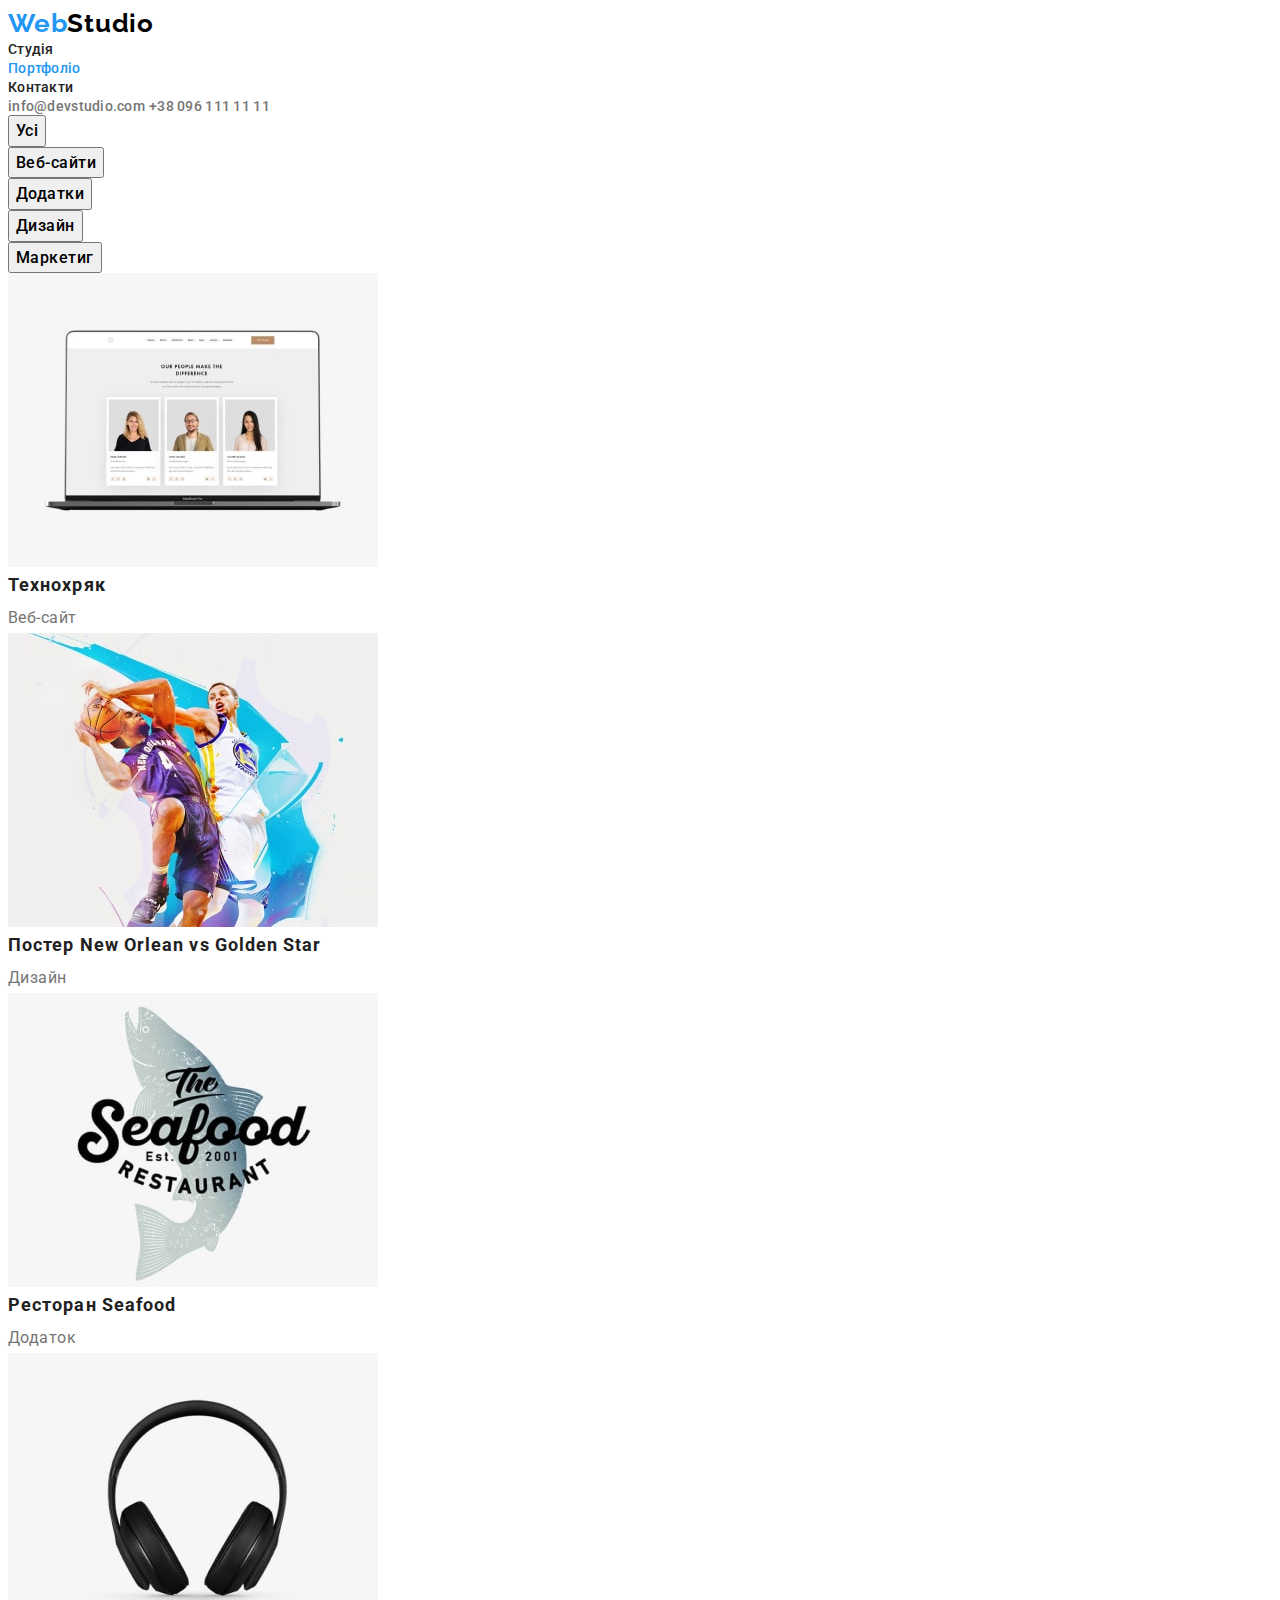
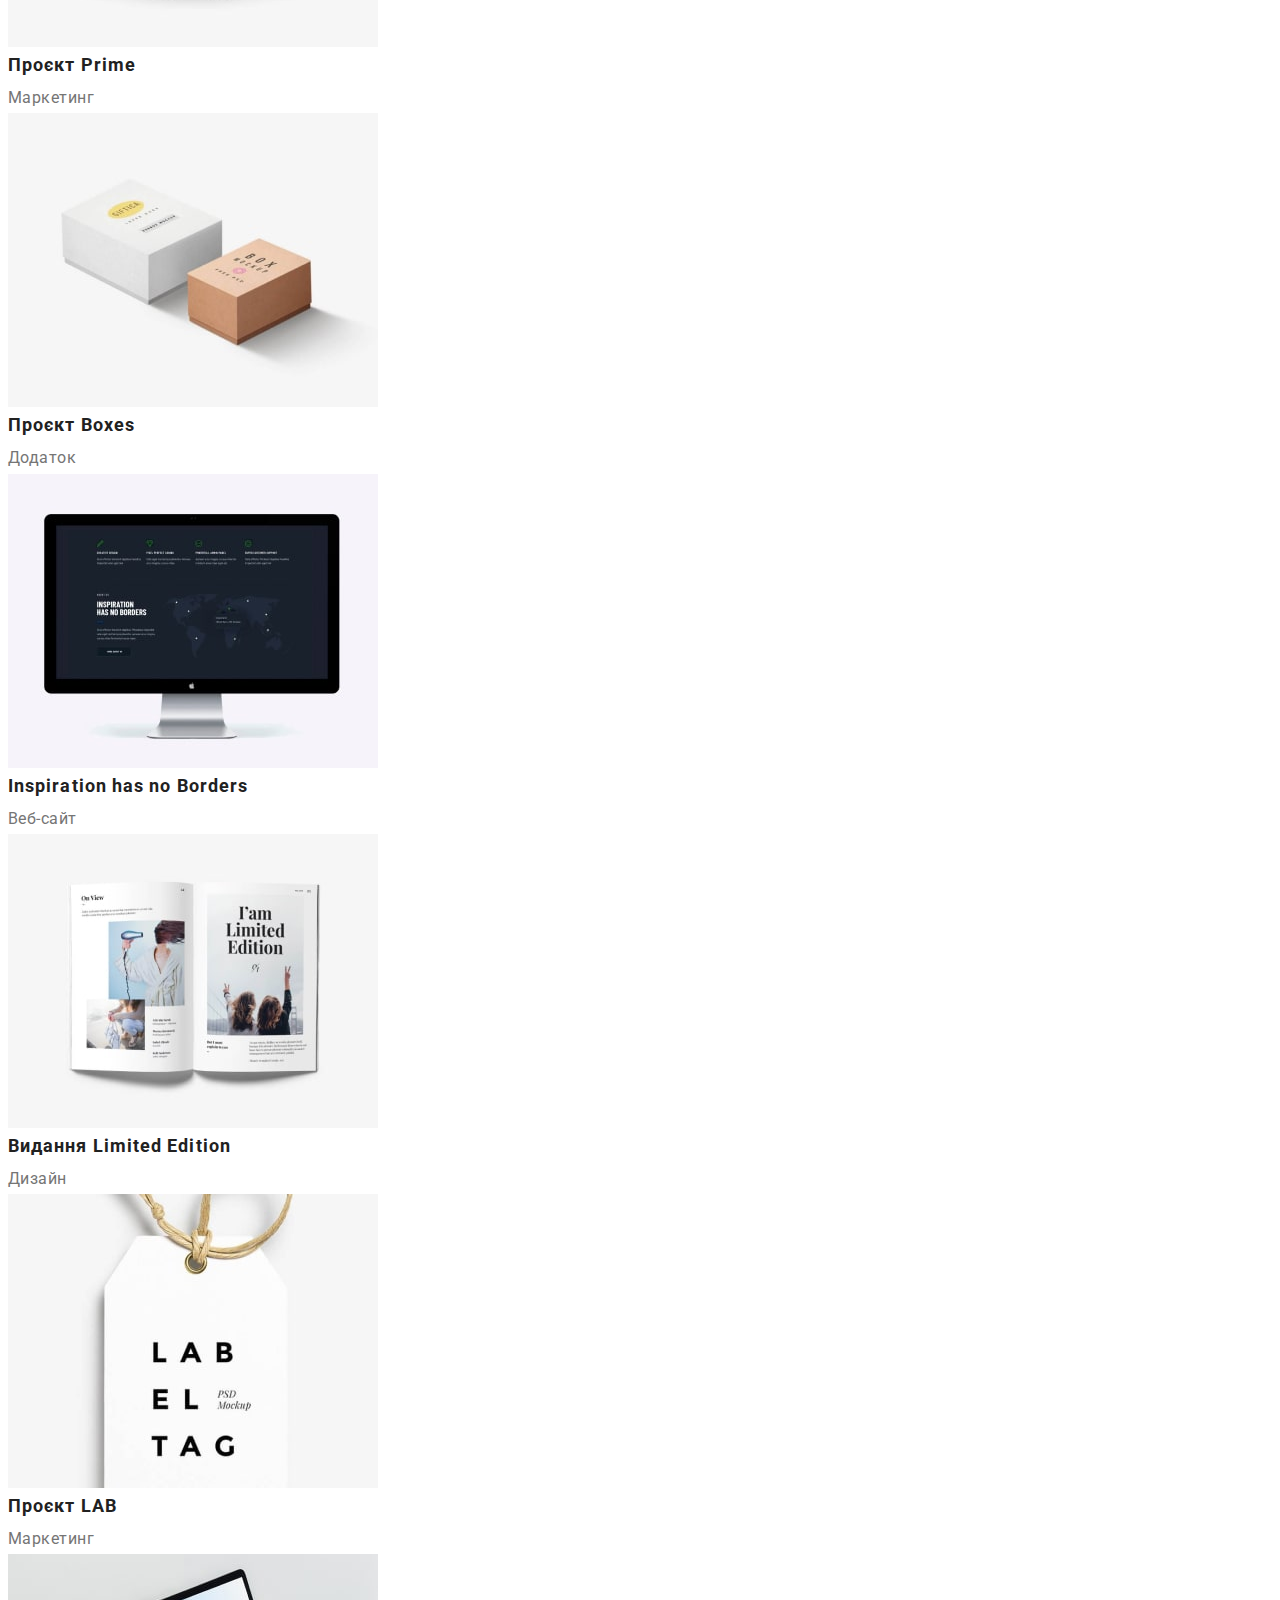
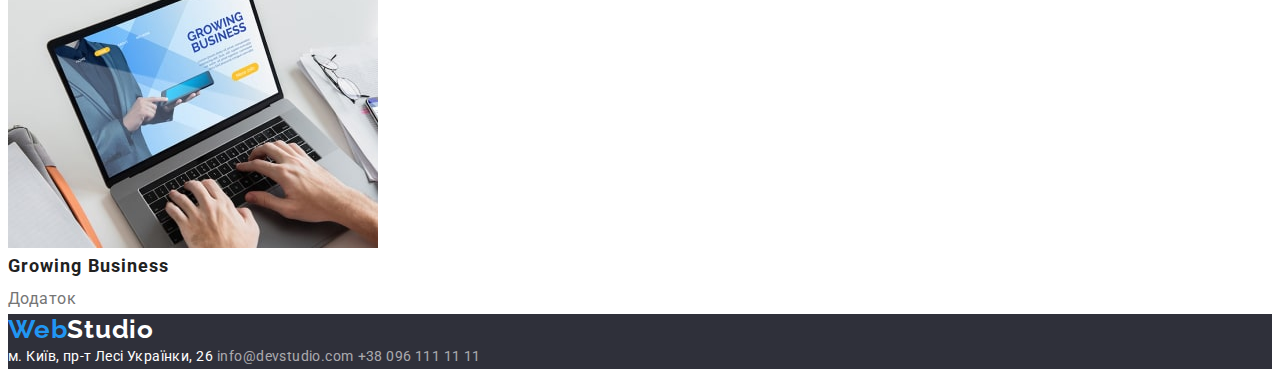
==== portfolio.html @ f15d08cf "HW-3 Version 1" ====
<!DOCTYPE html>
<html lang="uk">
  <head>
    <meta charset="UTF-8" />
    <meta http-equiv="X-UA-Compatible" content="IE=edge" />
    <meta name="viewport" content="width=device-width, initial-scale=1.0" />
    <title>Portfolio</title>
    
    <link rel="preconnect" href="https://fonts.googleapis.com">
    <link rel="preconnect" href="https://fonts.gstatic.com" crossorigin>
    <link href="https://fonts.googleapis.com/css2?family=Raleway:wght@700&family=Roboto:wght@400;500;700;900&display=swap" rel="stylesheet">
    
    <link rel="stylesheet" href="https://cdnjs.cloudflare.com/ajax/libs/modern-normalize/1.1.0/modern-normalize.min.css"
    integrity="sha512-wpPYUAdjBVSE4KJnH1VR1HeZfpl1ub8YT/NKx4PuQ5NmX2tKuGu6U/JRp5y+Y8XG2tV+wKQpNHVUX03MfMFn9Q=="
    crossorigin="anonymous" referrerpolicy="no-referrer" />

    <link rel="stylesheet" href="./css/styles.css">
  </head>
   
  <body>
  <!-- Header -->
        <header>
          <nav>
             <a class="logo" href="">Web<span class="studio-black">Studio</span></a>
              <ul class="header-list">
                <li>
                  <a class="header-link link" href="./index.html">Студія</a>
                </li>
                <li>
                  <a class="header-link link current" href="./portfolio.html">Портфоліо</a>
                </li>
                <li>
                  <a class="header-link link" href="">Контакти</a>
                </li>
              </ul>
          </nav>

      <a class="header-contacts link" href="mailto:info@devstudio.com">info@devstudio.com</a>
      <a class="header-contacts link" href="tel:+380961111111">+38 096 111 11 11</a>
    </header>

  <!-- Maine -->
    <main>
        <!-- Section Buttons and Projects -->
        <section>
          <h1 class="main-title">Проекти WebStudio</h1>
            <ul class="buttons-list">
                <li>
                    <button class="project-buttons" type="button">Усі</button>
                </li>
                <li>
                    <button class="project-buttons" type="button">Веб-сайти</button>
                </li>
                <li>
                    <button class="project-buttons" type="button">Додатки</button>
                </li>
                <li>
                  <button class="project-buttons" type="button">Дизайн</button>
                </li>
                <li>
                    <button class="project-buttons" type="button">Маркетиг</button>
                </li>
            </ul>
        
            <ul class="project-list">
                <li>
                  <a class="project-link" href="">
                    <img
                      src="./img/img-tehnohryak-min.jpg"
                        alt="notebook"
                        width="370"
                        />
                        <h2 class="project-title">Технохряк</h2>
                        <p class="project-paragraph">Веб-сайт</p>
                   </a>
                 </li>
                    
                 <li>
                   <a class="project-link" href="">
                     <img
                       src="./img/img-poster-min.jpg"
                       alt="basketball"
                       width="370"
                       />
                       <h2 class="project-title">Постер New Orlean vs Golden Star</h2>
                       <p class="project-paragraph">Дизайн</p>
                   </a>
                 </li>
                    
                 <li>
                   <a class="project-link" href="">
                     <img
                     src="./img/img-restopran-min.jpg"
                     alt="The Seefod logo"
                     width="370"
                     />
                     <h2 class="project-title">Ресторан Seafood</h2>
                     <p class="project-paragraph">Додаток</p>
                   </a>
                 </li>

                 <li>
                   <a class="project-link" href="">
                     <img
                       src="./img/img-proekt-prime-min.jpg"
                       alt="headphones"
                       width="370"
                       />
                       <h2 class="project-title">Проєкт Prime</h2>
                       <p class="project-paragraph">Маркетинг</p>
                   </a>
                 </li>

                 <li>
                   <a class="project-link" href="">
                     <img
                       src="./img/img-proect-boxes-min.jpg"
                       alt="boxes"
                       width="370"
                       />
                       <h2 class="project-title">Проєкт Boxes</h2>
                       <p class="project-paragraph">Додаток</p>
                   </a>
                 </li>

                 <li>
                   <a class="project-link" href="">
                     <img
                       src="./img/img-inspiration-min.jpg"
                       alt="display"
                       width="370"
                       />
                       <h2 class="project-title">Inspiration has no Borders</h2>
                       <p class="project-paragraph">Веб-сайт</p>
                   </a>
                 </li>

                 <li>
                   <a class="project-link" href="">
                     <img
                       src="./img/img-vydannya-min.jpg"
                       alt="magazine"
                       width="370"
                       />
                       <h2 class="project-title">Видання Limited Edition</h2>
                       <p class="project-paragraph">Дизайн</p>
                   </a>
                 </li>

                 <li>
                   <a class="project-link" href="">
                     <img
                       src="./img/img-proect-lab-min.jpg"
                       alt="lable"
                       width="370"
                       />
                       <h2 class="project-title">Проєкт LAB</h2>
                       <p class="project-paragraph">Маркетинг</p>
                   </a>
                 </li>

                 <li>
                   <a class="project-link" href="">
                     <img
                       src="./img/img-growing-min.jpg"
                       alt="notebook"
                       width="370"
                       />
                       <h2 class="project-title">Growing Business</h2>
                       <p class="project-paragraph">Додаток</p>
                   </a>
                 </li>
              </ul>
            </section>

<!-- Footer -->
  <footer class="footer-background-color">
     <a class="logo" href=""><span class="web-blue">Web</span><span class="studio-white">Studio</span></a>
        <address class="address-font">
            <a class="address link" href="https://goo.gl/maps/oouF47XCyPPHQoP76">м. Київ, пр-т Лесі Українки, 26</a>
            <a class="footer-contacts link" href="mailto:info@devstudio.com">info@devstudio.com</a>
            <a class="footer-contacts link" href="tel:+380961111111">+38 096 111 11 11</a>
        </address>
      </footer>
    </main>
  </body>
</html>
---- css/styles.css ----
:root{
--maine-font-color: #212121;
--blue-color:#2196F3;
--white-color:#FFFFFF;
--grey-color:#757575;
}

body {
font-family: "roboto", sans-serif;
color: #212121;
}

p, h1, h2, h3, h4, h5, h6 {
margin: 0;    
}

ul, ol {
margin: 0;
padding-left: 0;
list-style: none;
}

a {
color: currentColor;
text-decoration: none;    
}

img {
display: block;    
}

/* _____Portfolio Page______ */

/* _________Header_________ */

/* Logo */

.logo{
text-decoration: none;
font-family: 'Raleway', sans-serif;
font-style: normal;
font-weight: 700;
font-size: 26px;
line-height: 1.2;
letter-spacing: 0.03em;
color: var(--blue-color);
}

.studio-black{
color: #000000;
}

/* Header Links */

.header-list{
list-style-type: none;
}

.header-link{
font-weight: 500;
font-size: 14px;
line-height: 1.14;
letter-spacing: 0.02em;
color: var(--maine-font-color);
}

.link{
text-decoration: none;
}

.link:hover{
color: var(--blue-color);
}
.link:focus{
color: var(--blue-color);
}

.current{
color: var(--blue-color);    
}

.header-contacts{
font-weight: 500;
font-size: 14px;
line-height: 1.14;
letter-spacing: 0.02em;
color: var(--grey-color);
}

/* __Section Buttons and Projects___*/

.main-title {
position: absolute;
width: 1px;
height: 1px;
margin: -1px;
border: 0;
padding: 0;
white-space: nowrap;
clip-path: inset(100%);
clip: rect(0 0 0 0);
overflow: hidden;
}

/* Buttons */

.buttons-list{
list-style-type: none;
}

.project-buttons{
font-family: inherit;
cursor: pointer;
font-weight: 500;
font-size: 16px;
line-height: 1.6;
text-align: center;
letter-spacing: 0.03em;
}

.project-buttons:hover,
.project-buttons:focus {
color: var(--white-color);
background: var(--blue-color);
}

/* Projects */

.project-list{
list-style-type: none;
}

.project-link{
text-decoration: none;
}

.project-title{
font-weight: 700;
font-size: 18px;
line-height: 2;
letter-spacing: 0.06em;
color: var(--maine-font-color);
}

.project-paragraph{
font-size: 16px;
line-height: 1.88;
letter-spacing: 0.03em;
color: var(--grey-color);
}

/* ______Footer_______ */

.footer-background-color{
background: #2F303A;
}

.studio-white{
font-family: 'Raleway', sans-serif;
color: var(--white-color); 
font-weight: 700;
font-size: 26px;
line-height: 1.19;
letter-spacing: 0.03em;
}

.address-font{
font-style: normal;    
}

.address{
font-size: 14px;
line-height: 1.71;
letter-spacing: 0.03em;
color: var(--white-color);
}

.footer-contacts{
font-size: 14px;
line-height: 1.71;
letter-spacing: 0.03em;
color: rgba(255, 255, 255, 0.6);
}

/* _______Studio Page_______ */

/* Section 1 */

.container {
width: 1200px;
margin-left: auto;
margin-right: auto;
padding: 15px;
background-color: aqua;  
}

.hero-background-color{
background-color: #2F303A;
}

.hero-title{
font-weight: 900;
font-size: 44px;
line-height: 1.36;
text-align: center;
letter-spacing: 0.06em;
text-transform: uppercase;
color: var(--white-color);
}

.first-button{
font-family: inherit;
font-style: normal;
cursor: pointer;
font-weight: 700;
font-size: 16px;
line-height: 1.88;
display: flex;
align-items: center;
text-align: center;
letter-spacing: 0.06em;
color: var(--white-color);
background: var(--blue-color);
box-shadow: 0px 4px 4px rgba(0, 0, 0, 0.15);
border-radius: 4px;
}

/* Section 2 */

.features-main-title{
position: absolute;
width: 1px;
height: 1px;
margin: -1px;
border: 0;
padding: 0;
white-space: nowrap;
clip-path: inset(100%);
clip: rect(0 0 0 0);
overflow: hidden;
}

.features-list{
list-style-type: none;
}

.features-title{
font-weight: 700;
font-size: 14px;
line-height: 1.14;
letter-spacing: 0.03em;
text-transform: uppercase;
}

.features-paragraph{
font-size: 14px;
line-height: 1.71;
letter-spacing: 0.03em;
color: var(--grey-color);
}

/* Section 3 */

.services-title{
font-weight: 700;
font-size: 36px;
line-height: 1.17;
text-align: center;
letter-spacing: 0.03em;
}

.service-list{
list-style-type: none;
}

/* Section 4 */

.team-background-color{
background: #F5F4FA;
}

.our-team{
font-weight: 700;
font-size: 36px;
line-height: 1.17;
text-align: center;
letter-spacing: 0.03em;
}

.our-team-list{
list-style-type: none;
}

.team-members{
font-weight: 500;
font-size: 16px;
line-height: 1.19;
text-align: center;
letter-spacing: 0.03em;
}

.position{
font-size: 16px;
line-height: 1.19;
text-align: center;
letter-spacing: 0.03em;
color: var(--grey-color);
}
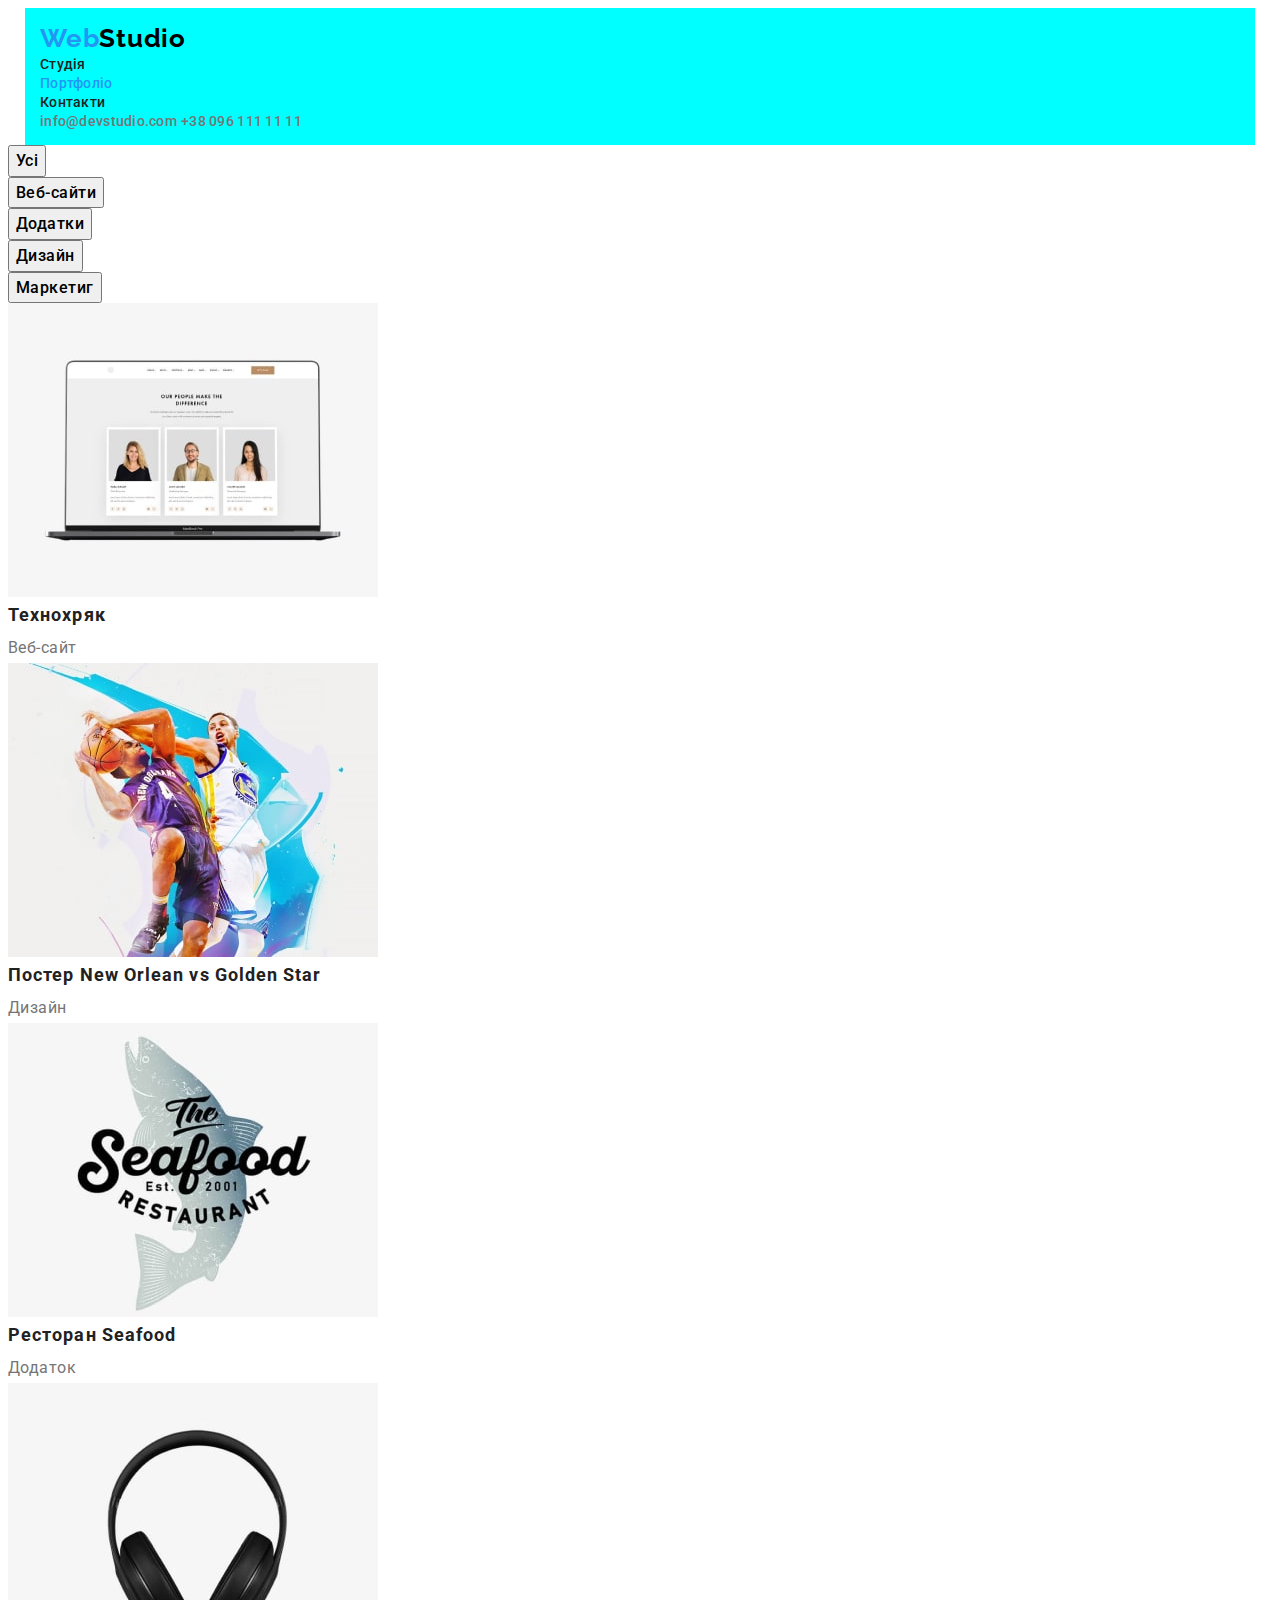
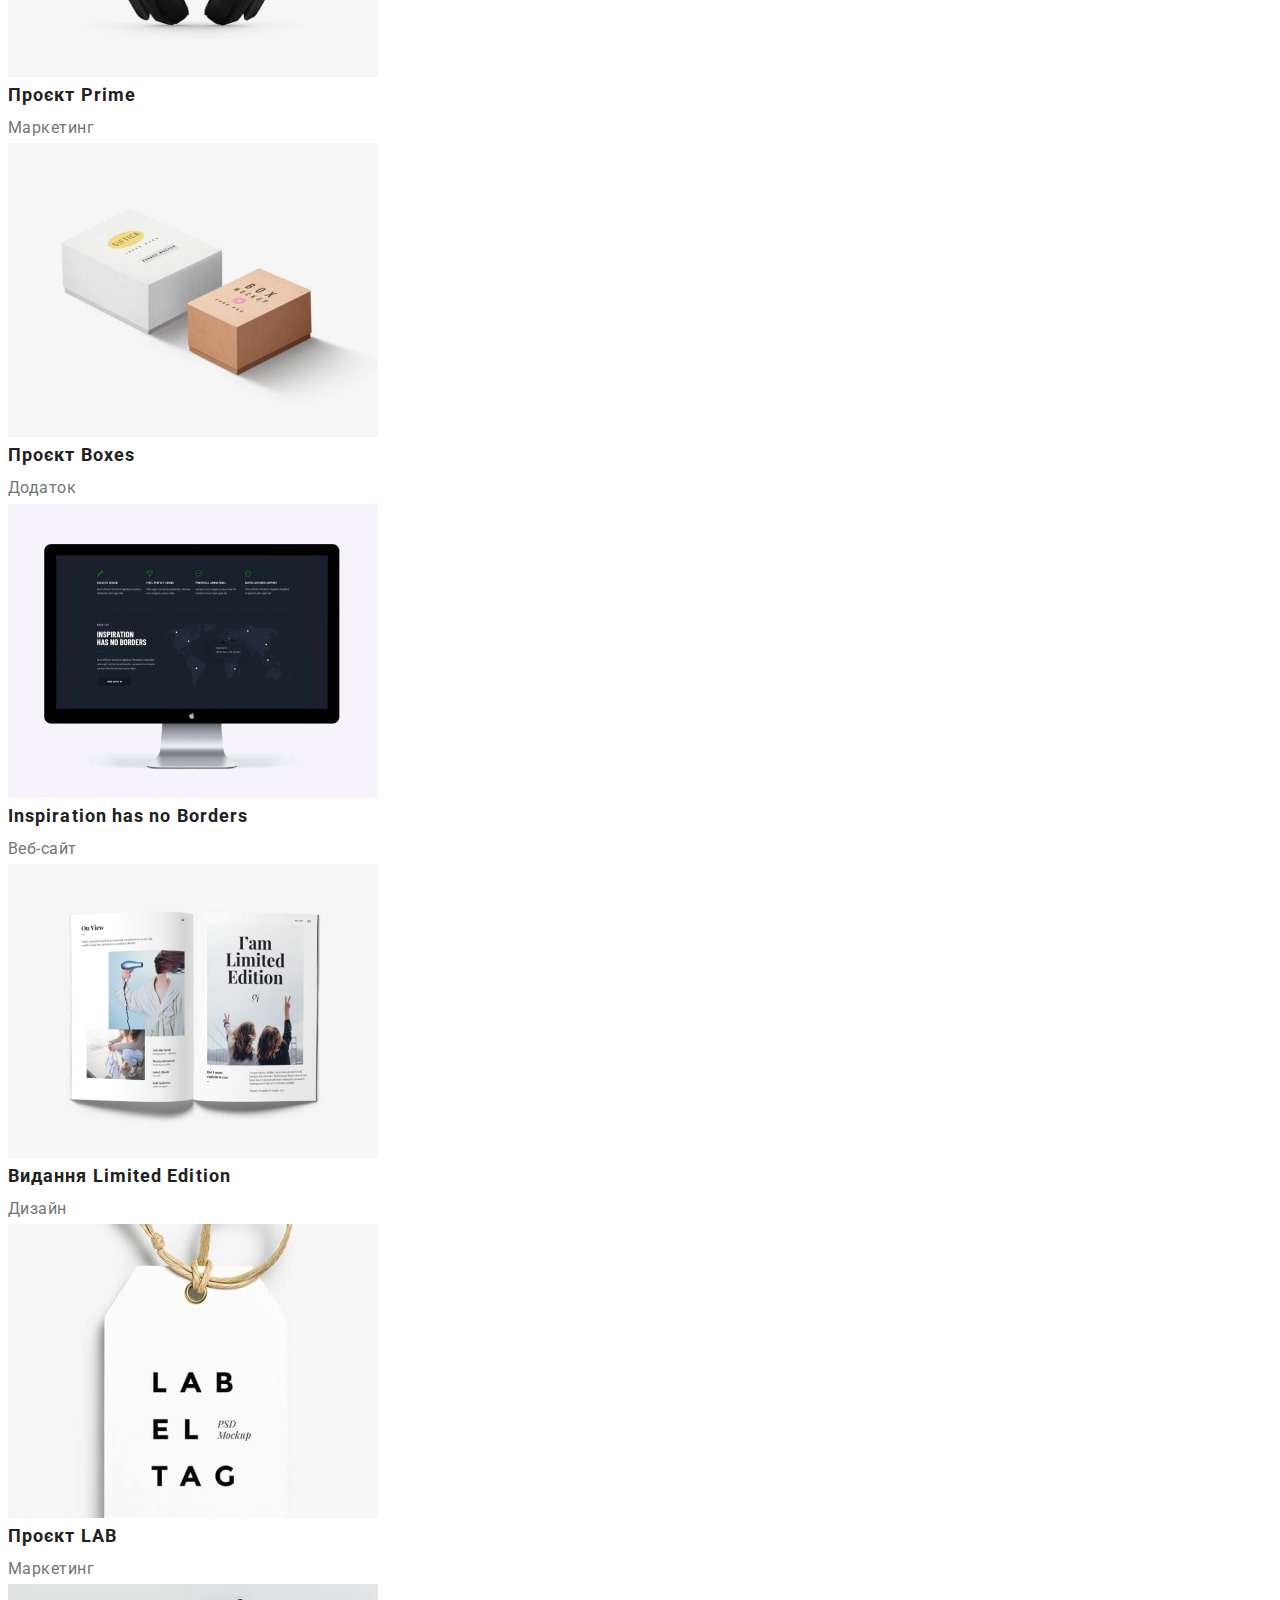
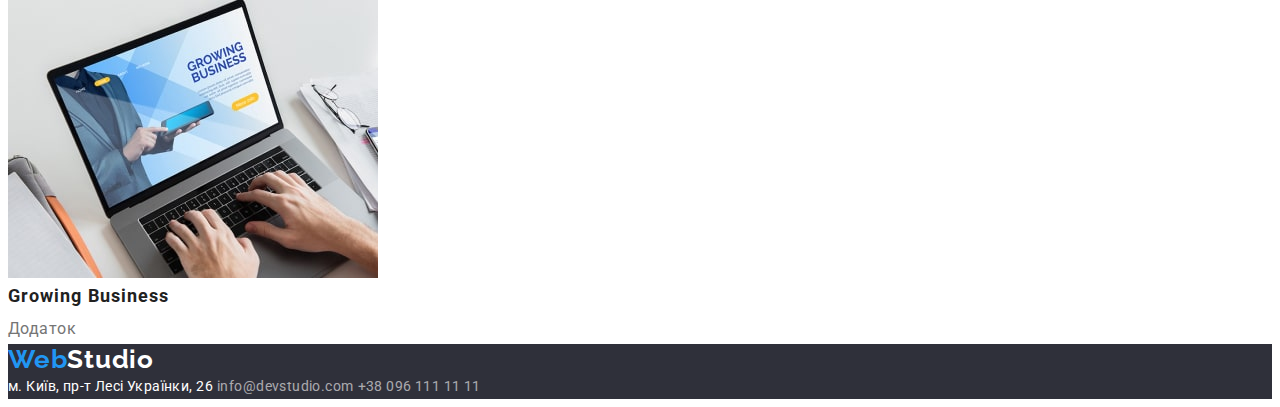
==== commit 890dd0f8: "HW-3 Version 2" ====
--- a/portfolio.html
+++ b/portfolio.html
@@ -20,8 +20,9 @@
   <body>
   <!-- Header -->
         <header>
-          <nav>
-             <a class="logo" href="">Web<span class="studio-black">Studio</span></a>
+          <div class="container">
+            <nav>
+              <a class="logo" href="">Web<span class="studio-black">Studio</span></a>
               <ul class="header-list">
                 <li>
                   <a class="header-link link" href="./index.html">Студія</a>
@@ -33,10 +34,12 @@
                   <a class="header-link link" href="">Контакти</a>
                 </li>
               </ul>
-          </nav>
-
-      <a class="header-contacts link" href="mailto:info@devstudio.com">info@devstudio.com</a>
-      <a class="header-contacts link" href="tel:+380961111111">+38 096 111 11 11</a>
+            </nav>
+            
+            <a class="header-contacts link" href="mailto:info@devstudio.com">info@devstudio.com</a>
+            <a class="header-contacts link" href="tel:+380961111111">+38 096 111 11 11</a>
+          </div>
+          
     </header>
 
   <!-- Maine -->
